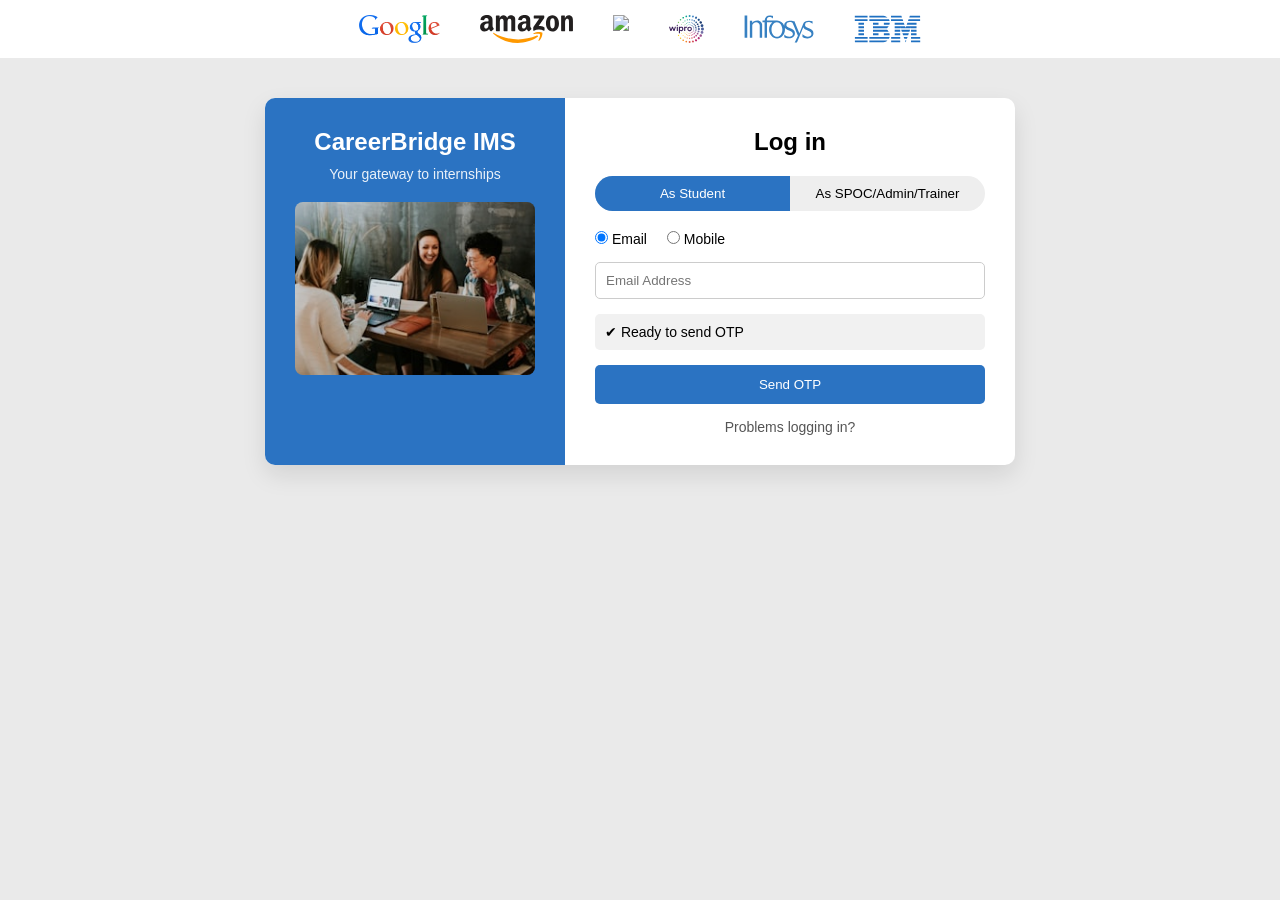
==== Intership/index.html @ 5dcfcc1b "Add files via upload" ====
<!doctype html>
<html lang="en">
  <head>
    <meta charset="UTF-8" />
    <meta name="viewport" content="width=device-width, initial-scale=1.0" />
    <title>Internship Login</title>
    <link rel="stylesheet" href="style.css" />
  </head>

  <body>
    <!-- Top Logos -->
    <div class="top-bar">
      <img src="Google.png" />
      <img src="Amazon_logo.svg" />
      <img src="Amazon_Web_Services_Logo.svg" />
      <img src="Wipro.svg" />
      <img src="Infosys_logo.svg" />
      <img src="IBM_logo.svg" />
    </div>

    <!-- Main Container -->
    <div class="container">
      <!-- Left -->
      <div class="left-panel">
        <h2>CareerBridge IMS</h2>
        <p>Your gateway to internships</p>

        <div class="slider-box">
          <img src="person.jpeg" />
        </div>
      </div>

      <!-- Right -->
      <div class="right-panel">
        <h2>Log in</h2>

        <div class="tabs">
          <button class="active" onclick="setRole('student')">
            As Student
          </button>
          <button onclick="setRole('admin')">As SPOC/Admin/Trainer</button>
        </div>

        <div class="login-type">
          <label><input type="radio" checked /> Email</label>
          <label><input type="radio" /> Mobile</label>
        </div>

        <input
          type="text"
          id="inputField"
          class="input"
          placeholder="Email Address"
        />
        <!-- ADMIN PASSWORD -->
        <input
          type="password"
          id="adminPassword"
          class="input"
          placeholder="Password"
          style="display: none"
        />

        <!-- otp verification -->
        <input
          type="text"
          id="otpField"
          class="input"
          placeholder="Enter OTP"
          style="display: none"
        />

        <button
          class="otp-btn"
          id="verifyBtn"
          onclick="verifyOTP()"
          style="display: none"
        >
          Verify OTP
        </button>

        <div class="success-box" id="statusBox">✔ Ready to send OTP</div>

        <button class="otp-btn" onclick="sendOTP()">Send OTP</button>

        <p class="help">Problems logging in?</p>
      </div>
    </div>

    <script src="script.js"></script>
  </body>
</html>
---- Intership/style.css ----
* {
  margin: 0;
  padding: 0;
  box-sizing: border-box;
  font-family: Arial, sans-serif;
}

body {
  background: #eaeaea;
}

/* Top Bar */
.top-bar {
  display: flex;
  justify-content: center;
  align-items: center;
  gap: 40px;
  padding: 15px 0;
  background: white;
  position: relative; /* important for profile */
}

.top-bar img {
  height: 28px;
  transition: 0.3s;
}

/* Hover effect */
.top-bar img:hover {
  opacity: 1;
  transform: scale(1.1);
}

/* Mobile */
@media (max-width: 600px) {
  .top-bar {
    gap: 20px;
    flex-wrap: wrap;
  }

  .top-bar img {
    height: 24px;
  }
}

/* ================= PROFILE SECTION ================= */

.profile {
  position: absolute;
  right: 20px;
  top: 10px;
}

.profile img {
  width: 40px;
  height: 40px;
  border-radius: 50%;
  cursor: pointer;
  border: 2px solid #ddd;
}

/* Dropdown */
.dropdown {
  position: absolute;
  right: 0;
  top: 50px;
  width: 180px;
  background: white;
  border-radius: 10px;
  box-shadow: 0 5px 15px rgba(0, 0, 0, 0.2);
  padding: 10px;
  display: none;
  z-index: 999;
}

/* Show dropdown */
.profile:hover .dropdown {
  display: block;
}

.username {
  font-weight: bold;
  margin-bottom: 5px;
}

.dropdown a {
  display: block;
  text-decoration: none;
  color: black;
  padding: 8px;
  border-radius: 5px;
  font-size: 14px;
}

.dropdown a:hover {
  background: #f0f0f0;
}

.logout {
  color: red;
}

/* ================= MAIN CONTAINER ================= */

.container {
  width: 750px;
  margin: 40px auto;
  display: flex;
  background: white;
  border-radius: 10px;
  overflow: hidden;
  box-shadow: 0 10px 25px rgba(0, 0, 0, 0.1);
}

/* Left Panel */
.left-panel {
  width: 40%;
  background: #2b73c2;
  color: white;
  padding: 30px;
  text-align: center;
}

.left-panel h2 {
  margin-bottom: 10px;
}

.left-panel p {
  font-size: 14px;
  opacity: 0.9;
}

.slider-box img {
  width: 100%;
  border-radius: 8px;
  margin: 20px 0;
}

.dots span {
  display: inline-block;
  width: 8px;
  height: 8px;
  background: white;
  border-radius: 50%;
  margin: 3px;
  opacity: 0.6;
}

/* Right Panel */
.right-panel {
  width: 60%;
  padding: 30px;
}

.right-panel h2 {
  text-align: center;
  margin-bottom: 20px;
}

/* Tabs */
.tabs {
  display: flex;
  background: #eee;
  border-radius: 20px;
  overflow: hidden;
  margin-bottom: 20px;
}

.tabs button {
  flex: 1;
  padding: 10px;
  border: none;
  background: transparent;
  cursor: pointer;
}

.tabs .active {
  background: #2b73c2;
  color: white;
}

/* Login type */
.login-type {
  margin-bottom: 15px;
  display: flex;
  gap: 20px;
  font-size: 14px;
}

/* Input */
.input {
  width: 100%;
  padding: 10px;
  margin-bottom: 15px;
  border: 1px solid #ccc;
  border-radius: 5px;
}

/* Success box */
.success-box {
  background: #f1f1f1;
  padding: 10px;
  border-radius: 5px;
  margin-bottom: 15px;
  font-size: 14px;
}

/* Button */
.otp-btn {
  width: 100%;
  padding: 12px;
  background: #2b73c2;
  color: white;
  border: none;
  border-radius: 5px;
  cursor: pointer;
}

.otp-btn:hover {
  background: #1f5aa5;
}

.help {
  text-align: center;
  margin-top: 15px;
  font-size: 14px;
  color: #555;
}

/* ================= DASHBOARD ================= */

/* ===== TOP NAV ===== */
.top-nav {
  display: flex;
  justify-content: space-between;
  padding: 15px 30px;
  background: white;
  border-bottom: 1px solid #ddd;
}

.logo {
  color: #2b73c2;
}

/* ===== MENU ===== */
.menu-bar {
  display: flex;
  align-items: center;
  padding: 15px 30px;
  gap: 20px;
  background: white;
}

.menu-bar span {
  cursor: pointer;
  color: #555;
}

.menu-bar .active {
  color: #2b73c2;
  border-bottom: 2px solid #2b73c2;
  padding-bottom: 5px;
}

.menu-right {
  margin-left: auto;
  display: flex;
  gap: 10px;
}

.menu-right button {
  padding: 6px 10px;
  border: 1px solid #ccc;
  background: white;
  border-radius: 5px;
}

.blue-btn {
  background: #2b73c2;
  color: white;
}

/* ===== TABS ===== */
.tabs2 {
  padding: 15px 30px;
  background: white;
}

.tabs2 span {
  margin-right: 20px;
  cursor: pointer;
}

.tabs2 .active {
  border-bottom: 2px solid black;
}

/* ===== ALERT ===== */
.alert-box {
  margin: 20px 30px;
  padding: 15px;
  background: #fff3cd;
  border: 1px solid #ffeeba;
  border-radius: 10px;
}

/* ===== SECTION ===== */
.section-title {
  margin: 20px 30px;
}

/* ===== COURSES ===== */
.course-row {
  display: grid;
  grid-template-columns: repeat(5, 1fr); /* 4 cards per row */
  gap: 20px;
  padding: 0 30px;
}
/* ===== LOGO TEXT + PARAGRAPH ===== */
.logo-box {
  display: flex;
  flex-direction: column;
}

.tagline {
  font-size: 12px;
  color: gray;
  margin-top: 2px;
}
@media (max-width: 900px) {
  .course-row {
    grid-template-columns: repeat(2, 1fr); /* mobile 2 per row */
  }
}

@media (max-width: 500px) {
  .course-row {
    grid-template-columns: repeat(1, 1fr); /* small screen 1 */
  }
}

.course-card {
  width: 240px;
  background: white;
  border-radius: 15px;
  overflow: hidden;
  box-shadow: 0 5px 15px rgba(0, 0, 0, 0.1);
  transition: 0.3s;
}

.course-card .top {
  height: 90px;
}

.course-card h4 {
  padding: 10px;
  font-size: 14px;
}

.course-card p {
  padding: 0 10px 10px;
  font-size: 12px;
  color: gray;
}

/* COLORS */
.blue .top {
  background: linear-gradient(45deg, #3b82f6, #e2c051);
}
.green .top {
  background: linear-gradient(45deg, #f575d9, #4ade80);
}
.yellow .top {
  background: linear-gradient(45deg, #f59e0b, #f38093);
}
.purple .top {
  background: linear-gradient(45deg, #a855f7, #e2251e);
}

.course-card {
  transition: 0.3s;
}

.course-card:hover {
  transform: translateY(-6px);
}

/* Responsive */
@media (max-width: 768px) {
  .container {
    flex-direction: column;
    width: 90%;
  }

  .left-panel,
  .right-panel {
    width: 100%;
  }
}

.top1 {
  height: 120px;

  background-image: url("person.jpeg");
  background-size: cover;
}
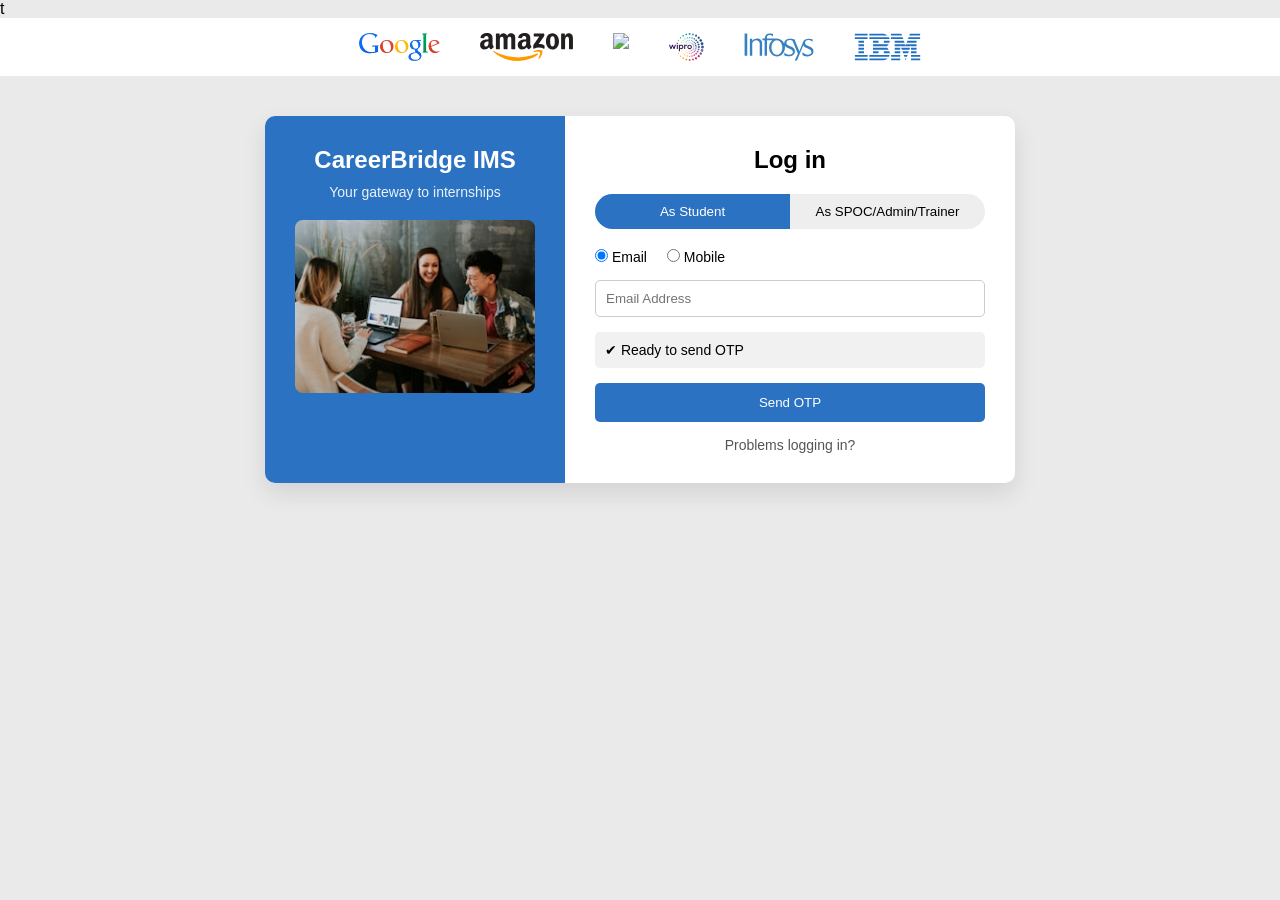
==== commit 9db6c2cd: "add card images" ====
--- a/Intership/index.html
+++ b/Intership/index.html
@@ -1,5 +1,5 @@
 <!doctype html>
-<html lang="en">
+t<html lang="en">
   <head>
     <meta charset="UTF-8" />
     <meta name="viewport" content="width=device-width, initial-scale=1.0" />
--- a/Intership/style.css
+++ b/Intership/style.css
@@ -400,7 +400,103 @@
 
 .top1 {
   height: 120px;
-
   background-image: url("person.jpeg");
   background-size: cover;
 }
+.top2 {
+   height: 120px;
+  background-image: url("profile1.jpg");
+  background-size: cover;
+}
+.top3 {
+   height: 120px;
+  background-image: url("profile2.jpg");
+  background-size: cover;
+}
+.top4 {
+   height: 120px;
+  background-image: url("profile3.jpg");
+  background-size: cover;
+}
+.top5 {
+   height: 120px;
+  background-image: url("data\ science.webp");
+  background-size: cover;
+}
+.top6 {
+   height: 120px;
+  background-image: url("profile7.webp");
+  background-size: cover;
+}
+.top7 {
+   height: 120px;
+  background-image: url("Python-AI.jpg");
+  background-size: cover;
+}
+.top8 {
+   height: 120px;
+  background-image: url("profile5.jpg");
+  background-size: cover;
+}
+.top9 {
+   height: 120px;
+  background-image: url("profile8.avif");
+  background-size: cover;
+}
+.top10 {
+   height: 120px;
+  background-image: url("profile9.jpg");
+  background-size: cover;
+}
+.top11 {
+   height: 120px;
+  background-image: url("profile10.jpg");
+  background-size: cover;
+}
+.top12 {
+   height: 120px;
+  background-image: url("profile11.png");
+  background-size: cover;
+}
+.top13 {
+   height: 120px;
+  background-image: url("profile12.jpg");
+  background-size: cover;
+}
+.top14 {
+   height: 120px;
+  background-image: url("profile13.jpg");
+  background-size: cover;
+}
+.top15 {
+   height: 120px;
+  background-image: url("profile14.jpg");
+  background-size: cover;
+}
+.top16 {
+   height: 120px;
+  background-image: url("profile15.jpg");
+  background-size: cover;
+}
+.top17 {
+   height: 120px;
+  background-image: url("profile16.jpg");
+  background-size: cover;
+}
+.top18 {
+   height: 120px;
+  background-image: url("profile17.avif");
+  background-size: cover;
+}
+.top19 {
+   height: 120px;
+  background-image: url("profile18.avif");
+  background-size: cover;
+}
+.top20 {
+   height: 120px;
+  background-image: url("profile19.jpg");
+  background-size: cover;
+}
+
+
